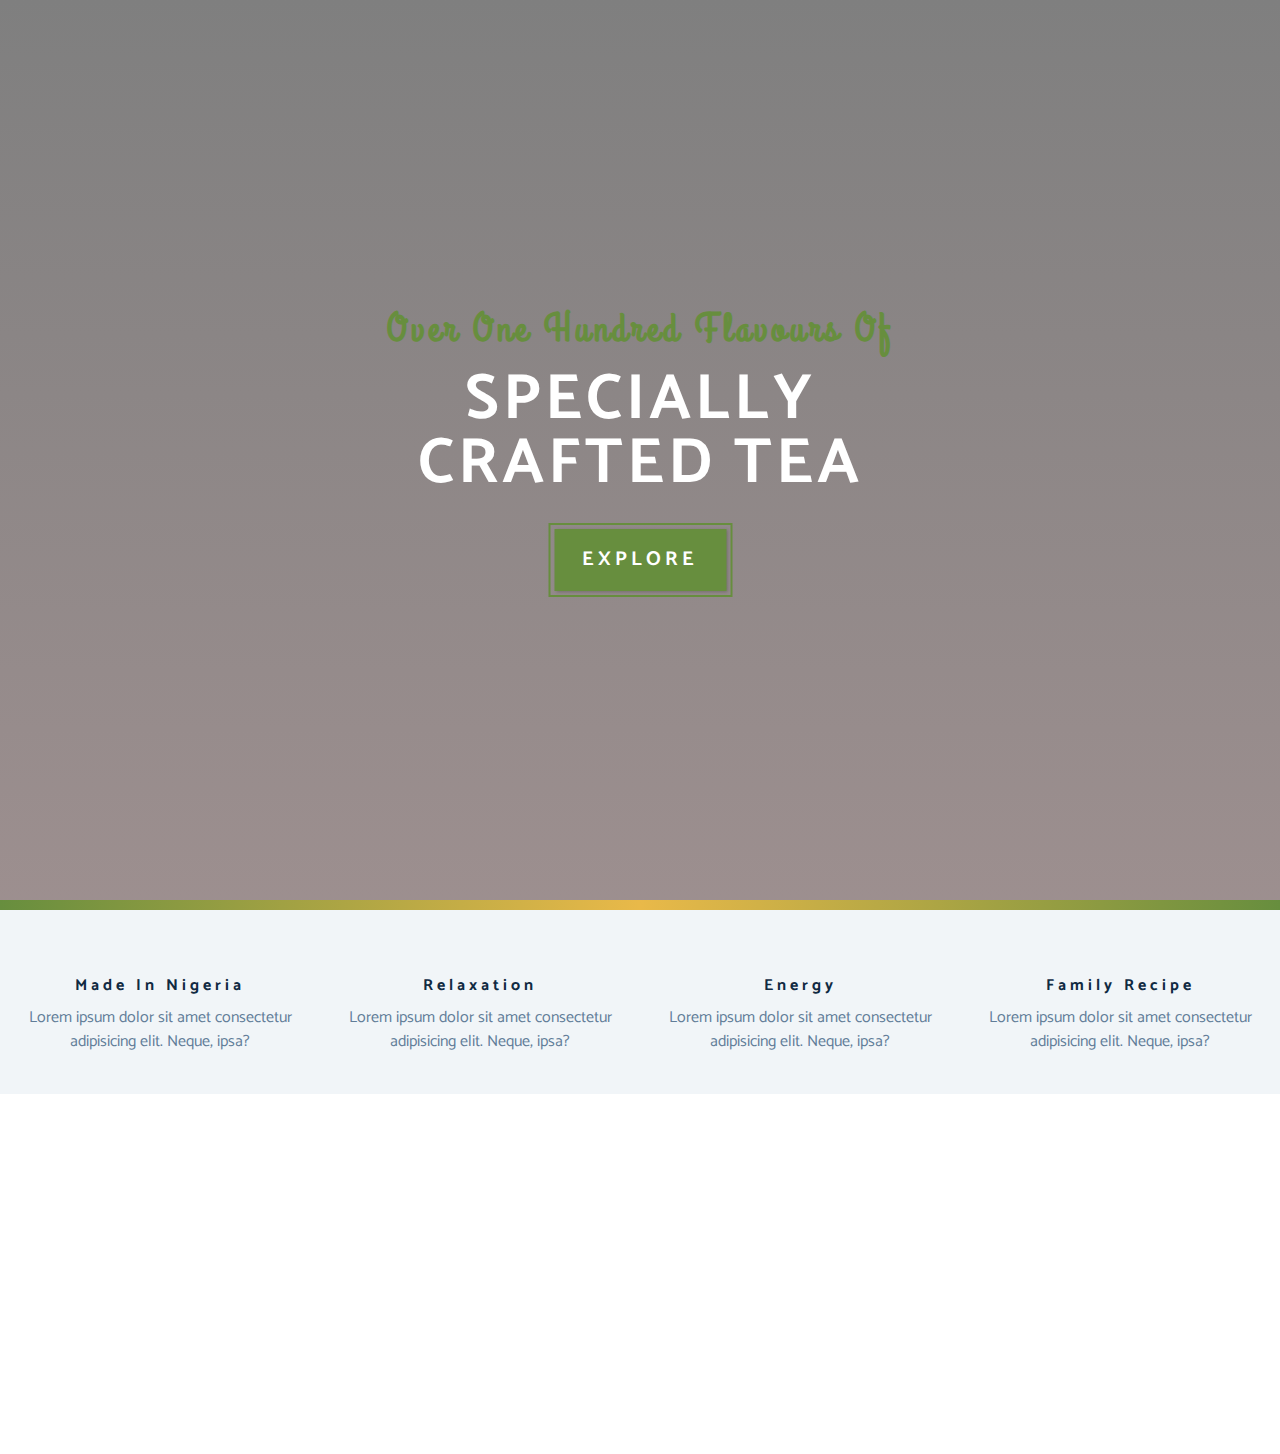
==== index.html @ cc774af3 "first commit for header and skills section" ====
<!DOCTYPE html>
<html lang="en">
  <head>
    <meta charset="UTF-8" />
    <meta name="viewport" content="width=device-width, initial-scale=1.0" />
    <meta http-equiv="X-UA-Compatible" content="ie=edge" />
    <title>Tea Station || Home</title>
    <!-- font-awesome -->
    <link
      rel="stylesheet"
      href="./fontawesome-free-5.12.1-web/css/all.min.css"
    />
    <!-- custom css -->
    <link rel="stylesheet" href="./css/styles.css" />
  </head>
  <body>
    <!-- navbar -->
    <!-- header -->
    <header class="header">
      <div class="banner">
        <h2>Over one hundred flavours of</h2>
        <h1>Specially <br> crafted Tea</h1>
        <a href="./skills.html" class="btn banner-btn">Explore</a>

      </div>

    </header>

    <div class="content-divider"></div>
    <!-- Skills Section -->
    <section class="skills clearfix">
      <!-- single skill -->
      <article class="skill">
        <span class="skill-icon">
          <i class="fas fa-mug-hot"></i>
        </span>
        <h4 class="skill-title">Made in Nigeria</h4>
        <p class="skill-text">Lorem ipsum dolor sit amet consectetur adipisicing elit. Neque, ipsa?</p>
      </article>
      <article class="skill">
        <span class="skill-icon">
          <i class="fas fa-glass-cheers"></i>
        </span>
        <h4 class="skill-title">Relaxation</h4>
        <p class="skill-text">Lorem ipsum dolor sit amet consectetur adipisicing elit. Neque, ipsa?</p>
      </article>
      <article class="skill">
        <span class="skill-icon">
          <i class="fas fa-bomb"></i>
        </span>
        <h4 class="skill-title">Energy</h4>
        <p class="skill-text">Lorem ipsum dolor sit amet consectetur adipisicing elit. Neque, ipsa?</p>
      </article>
      <article class="skill">
        <span class="skill-icon">
          <i class="fas fa-mortar-pestle"></i>
        </span>
        <h4 class="skill-title">Family Recipe</h4>
        <p class="skill-text">Lorem ipsum dolor sit amet consectetur adipisicing elit. Neque, ipsa?</p>
      </article>

      </article>
    </section>
    <br>
    <br>
    <br>
    <br>
    <br><br>
    <br>
    <br>
    <br><br>
    <br>
    <br><br>
    <br>
    <br>


    <script src="app.js"></script>
  </body>
</html>
---- css/styles.css ----
/* ================
Imports
================ */

@import url("https://fonts.googleapis.com/css?family=Catamaran:400,700|Grand+Hotel");

/* ==============
Variables
============== */

:root {
  --clr-primary: #678e3e;
  --clr-primary-light: #beed8c;
  --clr-grey-1: #102a42;
  --clr-grey-5: #617d98;
  --clr-grey-10: #f1f5f8;
  --clr-white: #fff;
  --ff-primary: "Catamaran", sans-serif;
  --ff-secondary: "Grand Hotel", cursive;
  --transition: all 0.3s linear;
  --spacing: 0.25rem;
  --radius: 0.5rem;
}
* {
  margin: 0;
  padding: 0;
  box-sizing: border-box;
}
body {
  font-family: var(--ff-primary);
  background: var(--clr-white);
  color: var(--clr-grey-1);
  line-height: 1.5;
  font-size: 0.875rem;
}
a {
  text-decoration: none;
}
img {
  width: 100%;
  display: block;
}
h1,
h2,
h3,
h4 {
  letter-spacing: var(--spacing);
  text-transform: capitalize;
  line-height: 1.25;
  margin-bottom: 0.75rem;
}
h1 {
  font-size: 3rem;
}
h2 {
  font-size: 2rem;
}
h3 {
  font-size: 1.5rem;
}
h4 {
  font-size: 0.875rem;
}
p {
  margin-bottom: 1.25rem;
}
@media screen and (min-width: 800px) {
  h1 {
    font-size: 4rem;
  }
  h2 {
    font-size: 2.5rem;
  }
  h3 {
    font-size: 2rem;
  }
  h4 {
    font-size: 1rem;
  }
  body {
    font-size: 1rem;
  }
  h1,
  h2,
  h3,
  h4 {
    line-height: 1;
  }
}
/* more global css */

.btn {
  text-transform: uppercase;
  background: var(--clr-primary);
  color: var(--clr-white);
  padding: 0.75rem 1rem;
  letter-spacing: var(--spacing);
  display: inline-block;
  font-weight: 700;
  transition: var(--transition);
  font-size: 1rem;
  border: none;
  cursor: pointer;
  box-shadow: 1px 1px 3px rgba(0, 0, 0, 0.2);
}
.btn:hover {
  color: var(--clr-primary);
  background: var(--clr-primary-light);
}
.clearfix::after,
.clearfix::before {
  content: "";
  clear: both;
  display: table;
}
/* ================
Variables
================ */
.header {
  min-height: 100vh;
  background: linear-gradient(rgba(0, 0, 0, 0.5), rgba(59, 32, 32, 0.5)),
    url("../images/main-bcg.jpeg") center/cover no-repeat fixed;
  position: relative;
  /* animation: ; */
  overflow-x: hidden;
}
.banner {
  /* display: inline-block; */
  position: absolute;
  top: 50%;
  left: 50%;
  text-align: center;
  transform: translate(-50%, -50%);
}
.banner h2 {
  font-family: var(--ff-secondary);
  color: var(--clr-primary);
  /* animation: ; */
}
.banner h1 {
  text-transform: uppercase;
  color: var(--clr-white);
  margin-top: 1.25rem;
  margin-bottom: 2rem;
  /* animation: ; */
}
.banner-btn {
  outline: 0.125rem solid var(--clr-primary);
  outline-offset: 0.25rem;
  font-size: 1.25rem;
  padding: 1rem 1.75rem;
}
/* Content Divider */
.content-divider {
  height: 0.6rem;
  background: linear-gradient(
    to left,
    var(--clr-primary),
    #e9b949,
    var(--clr-primary)
  );
}
/*
=============
Skills 
============= */
.skills {
  background: var(--clr-grey-10);
}
.skill {
  /* float: left; */
  /* width: 350px; */
  padding: 2.5rem 0;
  text-align: center;
  transition: var(--transition);
}
.skill-icon {
  font-size: 2.5rem;
  margin-bottom: 1.25rem;
  transition: var(--transition);
  display: inline-block;
  color: var(--clr-primary);
}
.skill-text {
  color: var(--clr-grey-5);
  max-width: 17rem;
  margin: 0 auto;
}
.skill:hover {
  background: var(--clr-white);
  box-shadow: 0 2px var(--clr-primary);
}
.skill:hover .skill-icon {
  transform: translateY(-20%);
}
@media screen and (min-width: 576px) {
  .skill {
    float: left;
    width: 50%;
    /* margin: 0 30px; */
  }
}
@media screen and (min-width: 1200px) {
  .skill {
    width: 25%;
    /* margin: 0 30px; */
  }
}
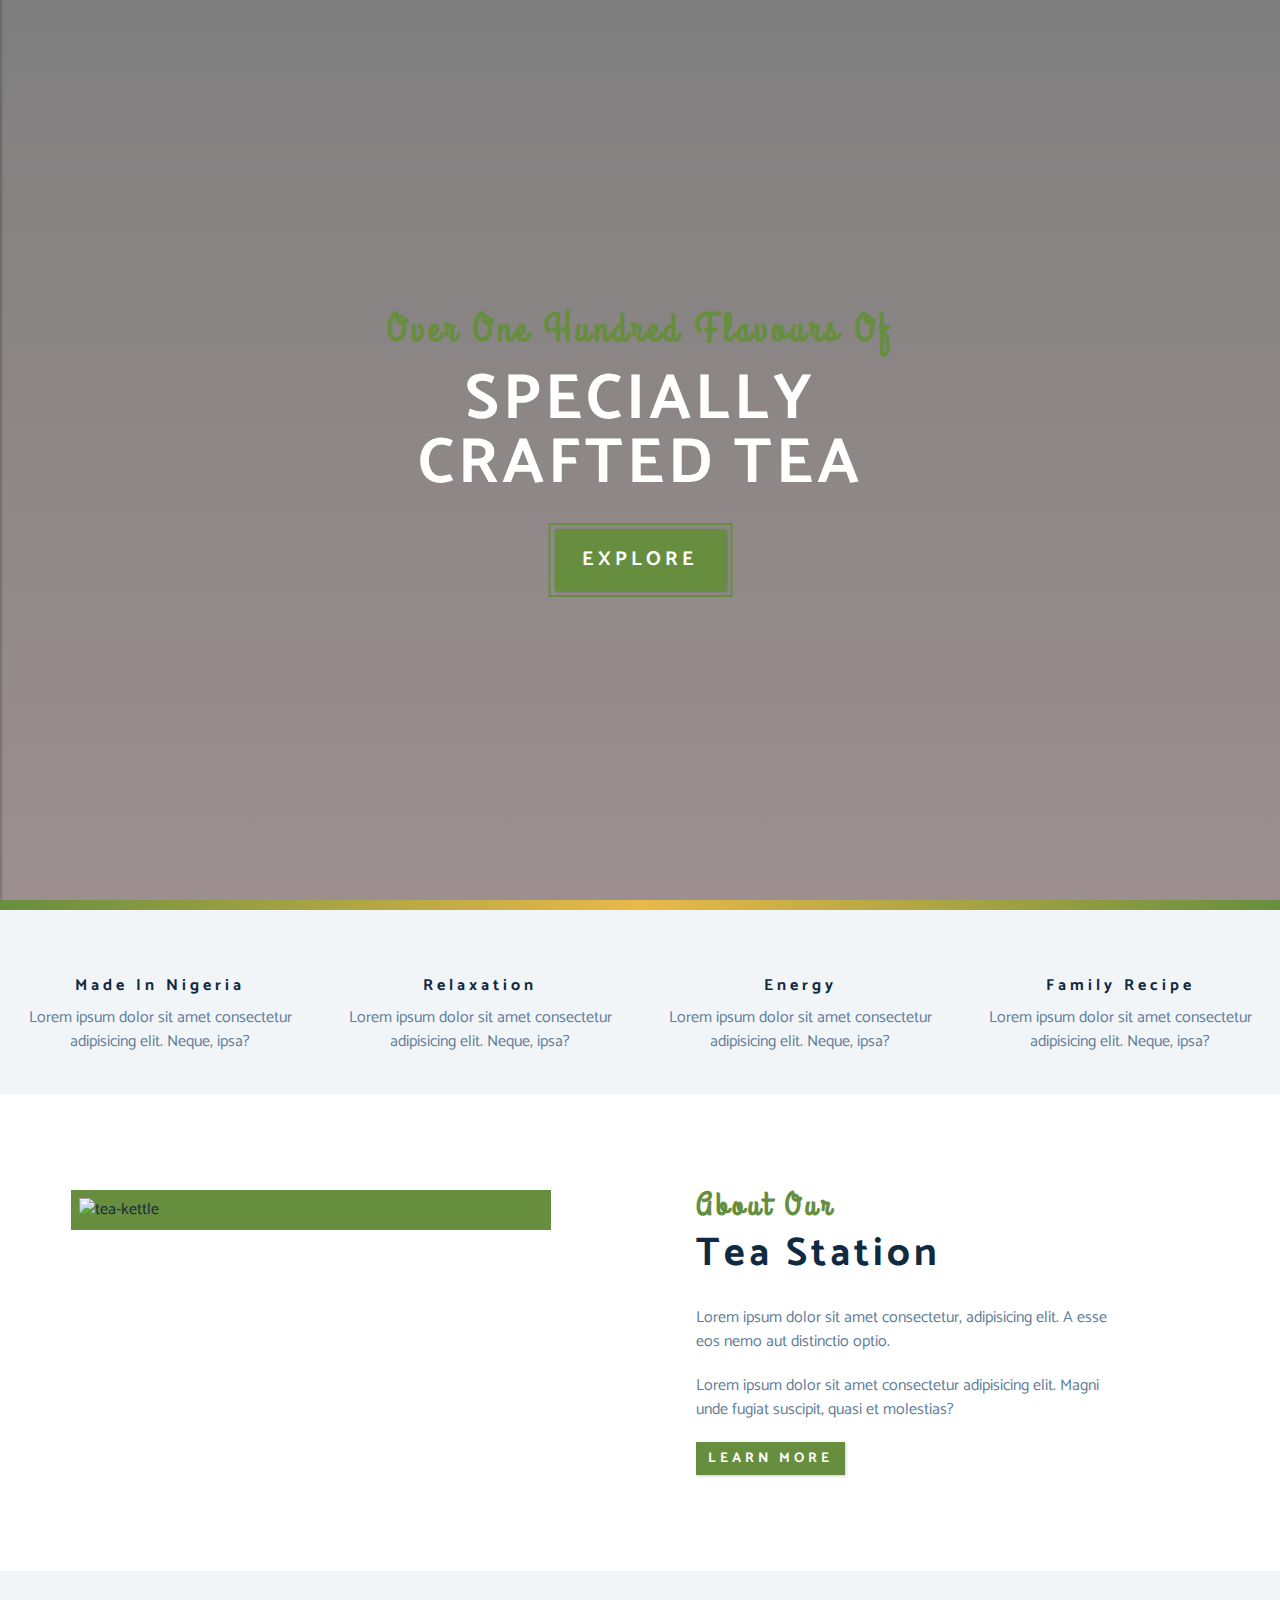
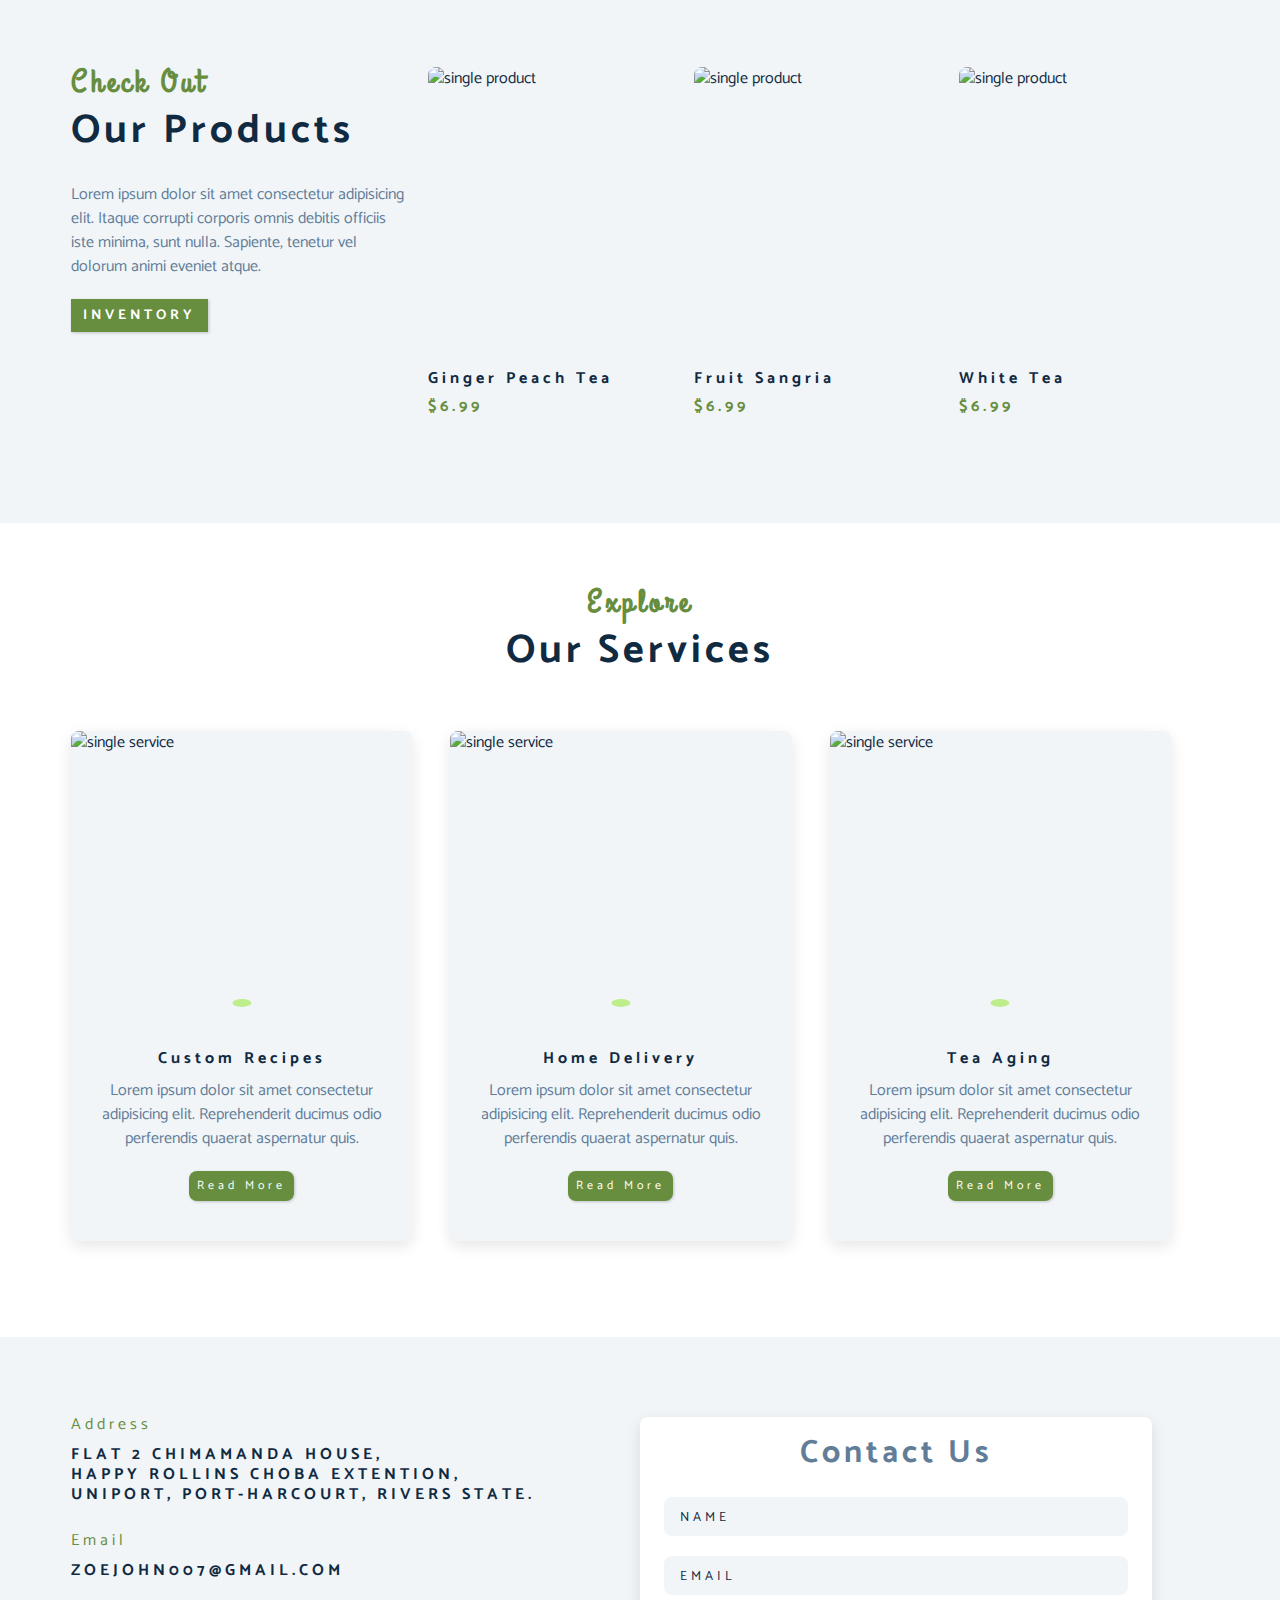
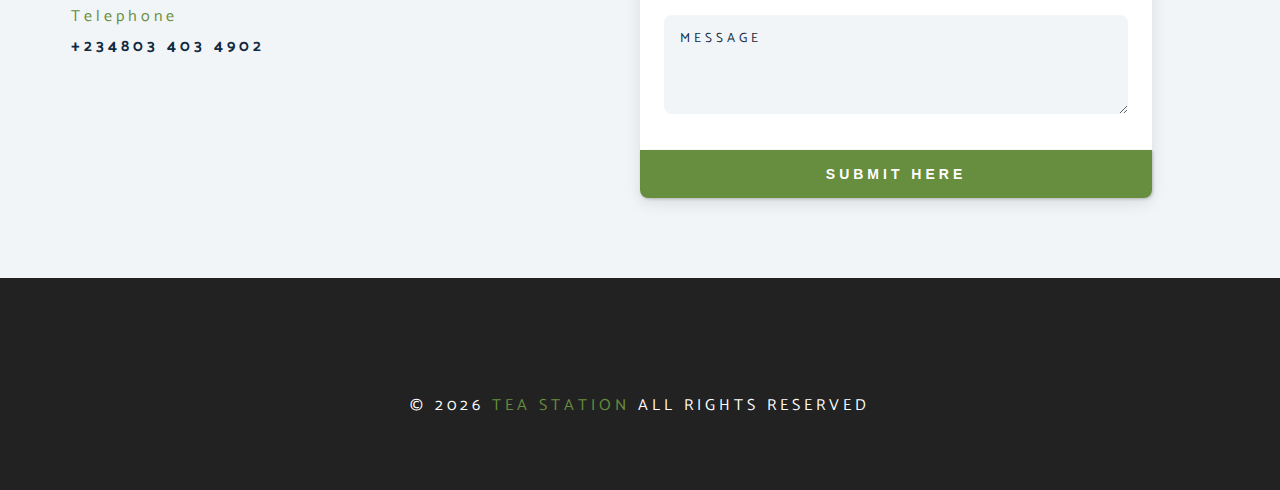
==== commit 8b6097ba: "overall commit" ====
--- a/index.html
+++ b/index.html
@@ -15,6 +15,24 @@
   </head>
   <body>
     <!-- navbar -->
+    <!-- nav button -->
+    <span class="nav-btn" id="nav-btn">
+      <i class="fas fa-bars"></i>
+    </span>
+    <nav class="navbar" id="navbar">
+      <div class="navbar-header">
+        <span class="nav-close" id="nav-close">
+          <i class="fas fa-times"></i>
+        </span>
+      </div>
+      <ul class="nav-items">
+        <li><a href="index.html" class="nav-link">home</a></li>
+        <li><a href="skills.html" class="nav-link">skills</a></li>
+        <li><a href="about.html" class="nav-link">about</a></li>
+        <li><a href="products.html" class="nav-link">products</a></li>
+      </ul>
+    </nav>
+    <!-- end of navbar -->
     <!-- header -->
     <header class="header">
       <div class="banner">
@@ -61,20 +79,256 @@
 
       </article>
     </section>
-    <br>
-    <br>
-    <br>
-    <br>
-    <br><br>
-    <br>
-    <br>
-    <br><br>
-    <br>
-    <br><br>
-    <br>
-    <br>
-
-
-    <script src="app.js"></script>
+
+    <!-- About Section -->
+    <section>
+      <div class="section-center clearfix">
+        <!-- about-img -->
+        <article class="about-img">
+          <div class="about-picture-container">
+            <img src="./images/about-bcg.jpeg" alt="tea-kettle" class="about-picture">
+          </div>
+
+        </article>
+        <!-- about-title -->
+        <article class="about-info">
+          <!-- section-title -->
+          <div class="section-title">
+            <h3>about our</h3>
+            <h2>tea station</h2>
+          </div>
+          <!-- end of section title -->
+          <p class="about-text">Lorem ipsum dolor sit amet consectetur, adipisicing elit. A esse eos nemo aut distinctio optio.</p>
+          <p class="about-text">Lorem ipsum dolor sit amet consectetur adipisicing elit. Magni unde fugiat suscipit, quasi et molestias?</p>
+          <a href="about.html" class="btn">Learn more</a>
+        </article>
+      </div>
+    </section>
+    <!-- End of About Section -->
+    <!-- Products -->
+      <section class="products">
+        <div class="section-center clearfix">
+          <article class="products-info">
+                <!-- section-title -->
+                <div class="section-title">
+                  <h3>check out</h3>
+                  <h2>our products</h2>
+                </div>
+                <!-- end of section title -->
+                <p class="product-text">
+                  Lorem ipsum dolor sit amet consectetur adipisicing elit. Itaque corrupti corporis omnis debitis officiis iste minima, sunt nulla. Sapiente, tenetur vel dolorum animi eveniet atque.
+                </p>
+                <a href="products.html" class="btn">Inventory</a>
+
+          </article>
+          <article class="products-inventory">
+            <!-- Single Product -->
+            <div class="product">
+              <img src="./images/product-1.jpeg" alt="single product" class="product-img">
+              <h4 class="product-title">ginger peach tea</h4>
+              <h4 class="product-price">$6.99</h4>
+            </div>
+            <!-- End of Single Product -->
+              <!-- Single Product -->
+              <div class="product">
+                <img src="./images/product-2.jpeg" alt="single product" class="product-img">
+                <h4 class="product-title">fruit sangria</h4>
+                <h4 class="product-price">$6.99</h4>
+              </div>
+              <!-- End of Single Product -->
+                <!-- Single Product -->
+                <div class="product">
+                  <img src="./images/product-3.jpeg" alt="single product" class="product-img">
+                  <h4 class="product-title">white tea</h4>
+                  <h4 class="product-price">$6.99</h4>
+                </div>
+                <!-- End of Single Product -->
+          </article>
+        </div>
+
+
+      </section>
+    <!-- End of Products -->
+    <!-- Services -->
+    <section class="services">
+      <!-- section-title -->
+      <div class="section-title services-title">
+        <h3>explore</h3>
+        <h2>our services</h2>
+      </div>
+      <!-- End of Section-title -->
+      <div class="section-center clearfix">
+        <!-- single card -->
+        <article class="service-card">
+          <div class="service-img-container">
+            <!-- img -->
+            <img src="./images/product-1.jpeg" alt="single service" class="service-img">
+            <!-- Service Icon -->
+            <span class="service-icon">
+              <i class="fas fa-mortar-pestle fa-fw"></i>
+            </span>
+          </div>
+          <!-- Service Info -->
+          <div class="service-info">
+            <h4>custom recipes</h4>
+            <p>
+              Lorem ipsum dolor sit amet consectetur adipisicing elit. Reprehenderit ducimus odio perferendis quaerat aspernatur quis.
+            </p>
+            <a href="products.html" class="btn service-btn">
+              read more
+            </a>
+          </div>
+
+        </article>
+        <!-- End of single card -->
+        <!-- Single Card -->
+        <article class="service-card">
+          <div class="service-img-container">
+            <!-- img -->
+            <img src="./images/product-2.jpeg" alt="single service" class="service-img">
+            <!-- Service Icon -->
+            <span class="service-icon">
+              <i class="fas fa-home fa-fw"></i>
+            </span>
+          </div>
+          <!-- Service Info -->
+          <div class="service-info">
+            <h4>home delivery</h4>
+            <p>
+              Lorem ipsum dolor sit amet consectetur adipisicing elit. Reprehenderit ducimus odio perferendis quaerat aspernatur
+              quis.
+            </p>
+            <a href="products.html" class="btn service-btn">
+              read more
+            </a>
+          </div>
+        
+        </article>
+        <!-- End of single card -->
+        <!-- Single Card -->
+        <article class="service-card">
+          <div class="service-img-container">
+            <!-- img -->
+            <img src="./images/product-3.jpeg" alt="single service" class="service-img">
+            <!-- Service Icon -->
+            <span class="service-icon">
+              <i class="fas fa-mug-hot fa-fw"></i>
+            </span>
+          </div>
+          <!-- Service Info -->
+          <div class="service-info">
+            <h4>tea aging</h4>
+            <p>
+              Lorem ipsum dolor sit amet consectetur adipisicing elit. Reprehenderit ducimus odio perferendis quaerat aspernatur
+              quis.
+            </p>
+            <a href="products.html" class="btn service-btn">
+              read more
+            </a>
+          </div>
+        
+        </article>
+        <!-- End of single card -->
+      </div>
+    </section>
+    <!-- End of Services -->
+    <!-- contact -->
+    <section class="contact">
+      <div class="section-center clearfix">
+        <!-- contact info -->
+        <article class="contact-info">
+          <!-- contact item -->
+          <div class="contact-item">
+            <h4 class="contact-title">
+              <span class="contact-icon">
+                <i class="fas fa-location-arrow"></i>
+              </span>
+              address
+            </h4>
+            <h4 class="contact-text">
+              Flat 2 Chimamanda House,<br>
+              Happy Rollins Choba extention, <br>
+              Uniport, Port-Harcourt, Rivers State.
+            </h4>
+          </div>
+          <!-- end of contact item -->
+          <!-- contact item -->
+          <div class="contact-item">
+            <h4 class="contact-title">
+              <span class="contact-icon">
+                <i class="fas fa-envelope"></i>
+              </span>
+              email
+            </h4>
+            <h4 class="contact-text">
+              zoejohn007@gmail.com
+            </h4>
+          </div>
+          <!-- end of contact item -->
+          <!-- contact item -->
+          <div class="contact-item">
+            <h4 class="contact-title">
+              <span class="contact-icon">
+                <i class="fas fa-phone"></i>
+              </span>
+              telephone
+            </h4>
+            <h4 class="contact-text">
+              +234803 403 4902
+            </h4>
+          </div>
+          <!-- end of contact item -->
+        </article>
+        <!-- contact form -->
+        <article class="contact-form">
+          <h3>contact us</h3>
+          <form action="https://formspree.io/f/xpzkkqda" method="POST">
+            <div class="form-group">
+              <!-- inputs -->
+              <input type="text" placeholder="name" class="form-control" name="name">
+              <input type="email" placeholder="email" class="form-control" name="email">
+              <textarea name="message" rows="5" placeholder="message" class="form-control"></textarea>
+            </div>
+            <!-- button -->
+            <button type="submit" class="btn submit-btn">submit here</button>
+          </form>
+
+        </article>
+      </div>
+    </section>
+    <!-- end of contact -->
+    <!-- footer -->
+    <footer class="footer">
+      <div class="section-center">
+        <div class="social-icons">
+          <!-- social icon -->
+          <a href="#" class="social-icon">
+            <i class="fab fa-facebook"></i>
+          </a>
+          <!-- end of social icon -->
+          <!-- social icon -->
+          <a href="#" class="social-icon">
+            <i class="fab fa-twitter"></i>
+          </a>
+          <!-- end of social icon -->
+          <!-- social icon -->
+          <a href="#" class="social-icon">
+            <i class="fab fa-instagram"></i>
+          </a>
+          <!-- end of social icon -->
+
+        </div>
+        <h4 class="footer-text">
+          &copy; 
+          <span id="date"></span> 
+          <span class="company">tea station</span> 
+          all rights reserved
+        </h4>
+      </div>
+    </footer>
+    <!-- end of footer -->
+
+
+    <script src="./app.js"></script>
   </body>
 </html>
--- a/css/styles.css
+++ b/css/styles.css
@@ -93,12 +93,12 @@
   text-transform: uppercase;
   background: var(--clr-primary);
   color: var(--clr-white);
-  padding: 0.75rem 1rem;
+  padding: 0.375rem 0.75rem;
   letter-spacing: var(--spacing);
   display: inline-block;
   font-weight: 700;
   transition: var(--transition);
-  font-size: 1rem;
+  font-size: 0.875rem;
   border: none;
   cursor: pointer;
   box-shadow: 1px 1px 3px rgba(0, 0, 0, 0.2);
@@ -113,8 +113,162 @@
   clear: both;
   display: table;
 }
+.section-title h3 {
+  font-family: var(--ff-secondary);
+  color: var(--clr-primary);
+}
+.section-title {
+  margin-bottom: 2rem;
+}
+.section-center {
+  padding: 4rem 0;
+  width: 85vw;
+  margin: 0 auto;
+  max-width: 1170px;
+}
+@media screen and (min-width: 992px) {
+  .section-center {
+    width: 95vw;
+    padding: 4rem 1rem;
+  }
+}
 /* ================
-Variables
+Animations
+================ */
+@keyframes bounce {
+  0% {
+    transform: scale(1);
+  }
+  50% {
+    transform: scale(2);
+  }
+  100% {
+    transform: scale(1);
+  }
+}
+@keyframes slideFromRight {
+  0% {
+    transform: translateX(1000px);
+    opacity: 0;
+  }
+  50% {
+    transform: translateX(-200px);
+    opacity: 0.5;
+  }
+  75% {
+    transform: translateX(50px);
+    opacity: 0.75;
+  }
+  100% {
+    transform: translateX(0px);
+    opacity: 1;
+  }
+}
+@keyframes slideFromLeft {
+  0% {
+    transform: translateX(-1000px);
+    opacity: 0;
+  }
+  50% {
+    transform: translateX(200px);
+    opacity: 0.5;
+  }
+  75% {
+    transform: translateX(-50px);
+    opacity: 0.75;
+  }
+  100% {
+    transform: translateX(0px);
+    opacity: 1;
+  }
+}
+@keyframes show {
+  0% {
+    transform: scale(1.5);
+    opacity: 0;
+  }
+  50% {
+    transform: scale(2);
+    opacity: 0.5;
+  }
+  100% {
+    transform: scale(1);
+    opacity: 1;
+  }
+}
+/* ================
+Navbar
+================ */
+.nav-btn {
+  position: fixed;
+  top: 5%;
+  left: 5%;
+  font-size: 2.5rem;
+  color: var(--clr-primary);
+  z-index: 1;
+  cursor: pointer;
+  /* animation */
+  animation: bounce 2s ease infinite;
+}
+
+/* navbar */
+.navbar {
+  position: fixed;
+  top: 0;
+  left: 0;
+  bottom: 0;
+  right: 0;
+  /* width: 30%;
+  height: 100%; */
+  background: var(--clr-grey-10);
+  z-index: 2;
+  box-shadow: 2px 0 2px rgba(0, 0, 0, 0.2);
+  /* hide navbar */
+  transform: translateX(-100%);
+  transition: var(--transition);
+}
+.showNav {
+  transform: translate(0);
+}
+.navbar-header {
+  text-align: right;
+  padding-right: 1rem;
+}
+.nav-close {
+  font-size: 2.5rem;
+  cursor: pointer;
+  color: #f29c9c;
+  transition: var(--transition);
+}
+.nav-close:hover {
+  color: #bb2525;
+}
+.nav-items {
+  list-style-type: none;
+}
+.nav-link {
+  display: block;
+  font-size: 1.5rem;
+  padding: 0.25rem 1rem;
+  text-transform: uppercase;
+  letter-spacing: var(--spacing);
+  color: var(--clr-grey-5);
+  transition: var(--transition);
+}
+.nav-link:hover {
+  background: var(--clr-primary-light);
+  color: var(--clr-primary);
+  padding-left: 1.5rem;
+  border-left: 0.25rem solid var(--clr-primary);
+}
+@media screen and (min-width: 768px) {
+  .navbar {
+    width: 30vw;
+    max-width: 20rem;
+  }
+}
+/* ================
+Header
 ================ */
 .header {
   min-height: 100vh;
@@ -136,6 +290,7 @@
   font-family: var(--ff-secondary);
   color: var(--clr-primary);
   /* animation: ; */
+  animation: slideFromRight 5s ease-in-out 1;
 }
 .banner h1 {
   text-transform: uppercase;
@@ -143,12 +298,14 @@
   margin-top: 1.25rem;
   margin-bottom: 2rem;
   /* animation: ; */
+  animation: slideFromLeft 5s ease-in-out 1;
 }
 .banner-btn {
   outline: 0.125rem solid var(--clr-primary);
   outline-offset: 0.25rem;
   font-size: 1.25rem;
   padding: 1rem 1.75rem;
+  animation: show 5s linear 1;
 }
 /* Content Divider */
 .content-divider {
@@ -206,3 +363,260 @@
     /* margin: 0 30px; */
   }
 }
+
+/*
+=============
+About 
+============= */
+.about-img,
+.about-info {
+  padding: 2rem 0;
+}
+.about-picture-container {
+  background: var(--clr-primary);
+  border: var(--clr-primary) solid 0.5rem;
+  max-width: 30rem;
+  overflow: hidden;
+}
+.about-picture {
+  transition: var(--transition);
+}
+.about-picture-container:hover .about-picture {
+  opacity: 0.5;
+  transform: scale(1.2);
+  max-width: 30rem;
+}
+.about-text {
+  max-width: 26rem;
+  color: var(--clr-grey-5);
+}
+@media screen and (min-width: 992px) {
+  .about-img,
+  .about-info {
+    float: left;
+    width: 50%;
+  }
+  .about-info {
+    padding-left: 3.5rem;
+  }
+}
+/*
+=============
+Products 
+============= */
+.products {
+  background: var(--clr-grey-10);
+}
+.products article {
+  padding: 2rem 0;
+}
+.product-text {
+  color: var(--clr-grey-5);
+  max-width: 26rem;
+}
+.product {
+  margin-bottom: 2rem;
+}
+.product-img {
+  border-radius: var(--radius);
+  margin-bottom: 2rem;
+  height: 17rem;
+  object-fit: cover;
+}
+.product-price {
+  color: var(--clr-primary);
+}
+@media screen and (min-width: 768px) {
+  .product {
+    float: left;
+    width: 50%;
+    padding-right: 2rem;
+  }
+}
+@media screen and (min-width: 992px) {
+  .product {
+    width: 33.3%;
+  }
+}
+@media screen and (min-width: 1200px) {
+  .products-info {
+    float: left;
+    width: 30%;
+  }
+  .products-inventory {
+    float: left;
+    width: 70%;
+  }
+  .product {
+    margin-bottom: 0;
+    padding: 0 1rem;
+  }
+}
+/* ================
+Services
+================ */
+.services-title {
+  margin-top: 4rem;
+  margin-bottom: -3rem;
+  text-align: center;
+}
+.service-card {
+  margin: 2rem 0;
+  background: var(--clr-grey-10);
+  border-radius: var(--radius);
+  box-shadow: 0 5px 15px rgba(0, 0, 0, 0.1);
+  transition: var(--transition);
+}
+.service-card:hover {
+  transform: scale(1.02);
+  box-shadow: 0 5px 15px rgba(0, 0, 0, 0.2);
+}
+.service-img {
+  height: 17rem;
+  object-fit: cover;
+  border-top-left-radius: var(--radius);
+  border-top-right-radius: var(--radius);
+}
+.service-info {
+  text-align: center;
+  padding: 3rem 1rem 2.5rem 1rem;
+}
+.service-info p {
+  max-width: 20rem;
+  margin: 0 auto;
+  color: var(--clr-grey-5);
+}
+.service-btn {
+  font-size: 0.75rem;
+  text-transform: capitalize;
+  padding: 0.375rem 0.5rem;
+  border-radius: var(--radius);
+  font-weight: 400;
+  margin-top: 1.25rem;
+}
+@media screen and (min-width: 768px) {
+  .service-card {
+    float: left;
+    /* 100% max-width */
+    width: 45%;
+    margin-right: 5%;
+  }
+}
+@media screen and (min-width: 992px) {
+  .service-card {
+    width: 30%;
+    margin-right: 3.33%;
+  }
+}
+.service-img-container {
+  position: relative;
+}
+.service-icon {
+  position: absolute;
+  left: 50%;
+  bottom: 0;
+  font-size: 2rem;
+  color: var(--clr-primary);
+  background: var(--clr-primary-light);
+  border-radius: 50%;
+  padding: 0.25rem 0.6rem;
+  transform: translate(-50%, 50%);
+  border: 0.375rem solid var(--clr-grey-10);
+}
+/* ================
+Contact
+================ */
+.contact {
+  background: var(--clr-grey-10);
+}
+.contact-form,
+.contact-info {
+  margin: 1rem 0;
+}
+.contact-item {
+  margin-bottom: 1.75rem;
+}
+.contact-title {
+  color: var(--clr-primary);
+  font-weight: 400;
+}
+.contact-text {
+  text-transform: uppercase;
+  line-height: 1.25rem;
+}
+.contact-form {
+  background: var(--clr-white);
+  border-radius: var(--radius);
+  text-align: center;
+  box-shadow: 0 5px 15px rgba(0, 0, 0, 0.1);
+  transition: var(--transition);
+  max-width: 35rem;
+}
+.contact-form:hover {
+  box-shadow: 0 5px 15px rgba(0, 0, 0, 0.2);
+}
+.contact-form h3 {
+  padding-top: 1.25rem;
+  color: var(--clr-grey-5);
+}
+.form-group {
+  padding: 1rem 1.5rem;
+}
+.form-control {
+  display: block;
+  width: 100%;
+  padding: 0.75rem 1rem;
+  border: none;
+  margin-bottom: 1.25rem;
+  background: var(--clr-grey-10);
+  border-radius: var(--radius);
+  text-transform: uppercase;
+  letter-spacing: var(--spacing);
+}
+.form-control::placeholder {
+  font-family: var(--ff-primary);
+  color: var(--clr-grey-1);
+  text-transform: uppercase;
+  letter-spacing: var(--spacing);
+}
+.submit-btn {
+  display: block;
+  width: 100%;
+  padding: 1rem;
+  border-bottom-left-radius: var(--radius);
+  border-bottom-right-radius: var(--radius);
+}
+@media screen and (min-width: 992px) {
+  .contact-form,
+  .contact-info {
+    float: left;
+    width: 45%;
+    margin-right: 5%;
+  }
+}
+
+/* ================
+Footer
+================ */
+.footer {
+  background: #222;
+  text-align: center;
+}
+.social-icon {
+  color: white;
+  font-size: 1.5rem;
+  margin-right: 1rem;
+  transition: var(--transition);
+}
+.social-icon:hover {
+  color: var(--clr-primary);
+}
+.footer-text {
+  color: var(--clr-white);
+  margin-top: 1.25rem;
+  text-transform: uppercase;
+  font-weight: 400;
+}
+.company {
+  color: var(--clr-primary);
+}
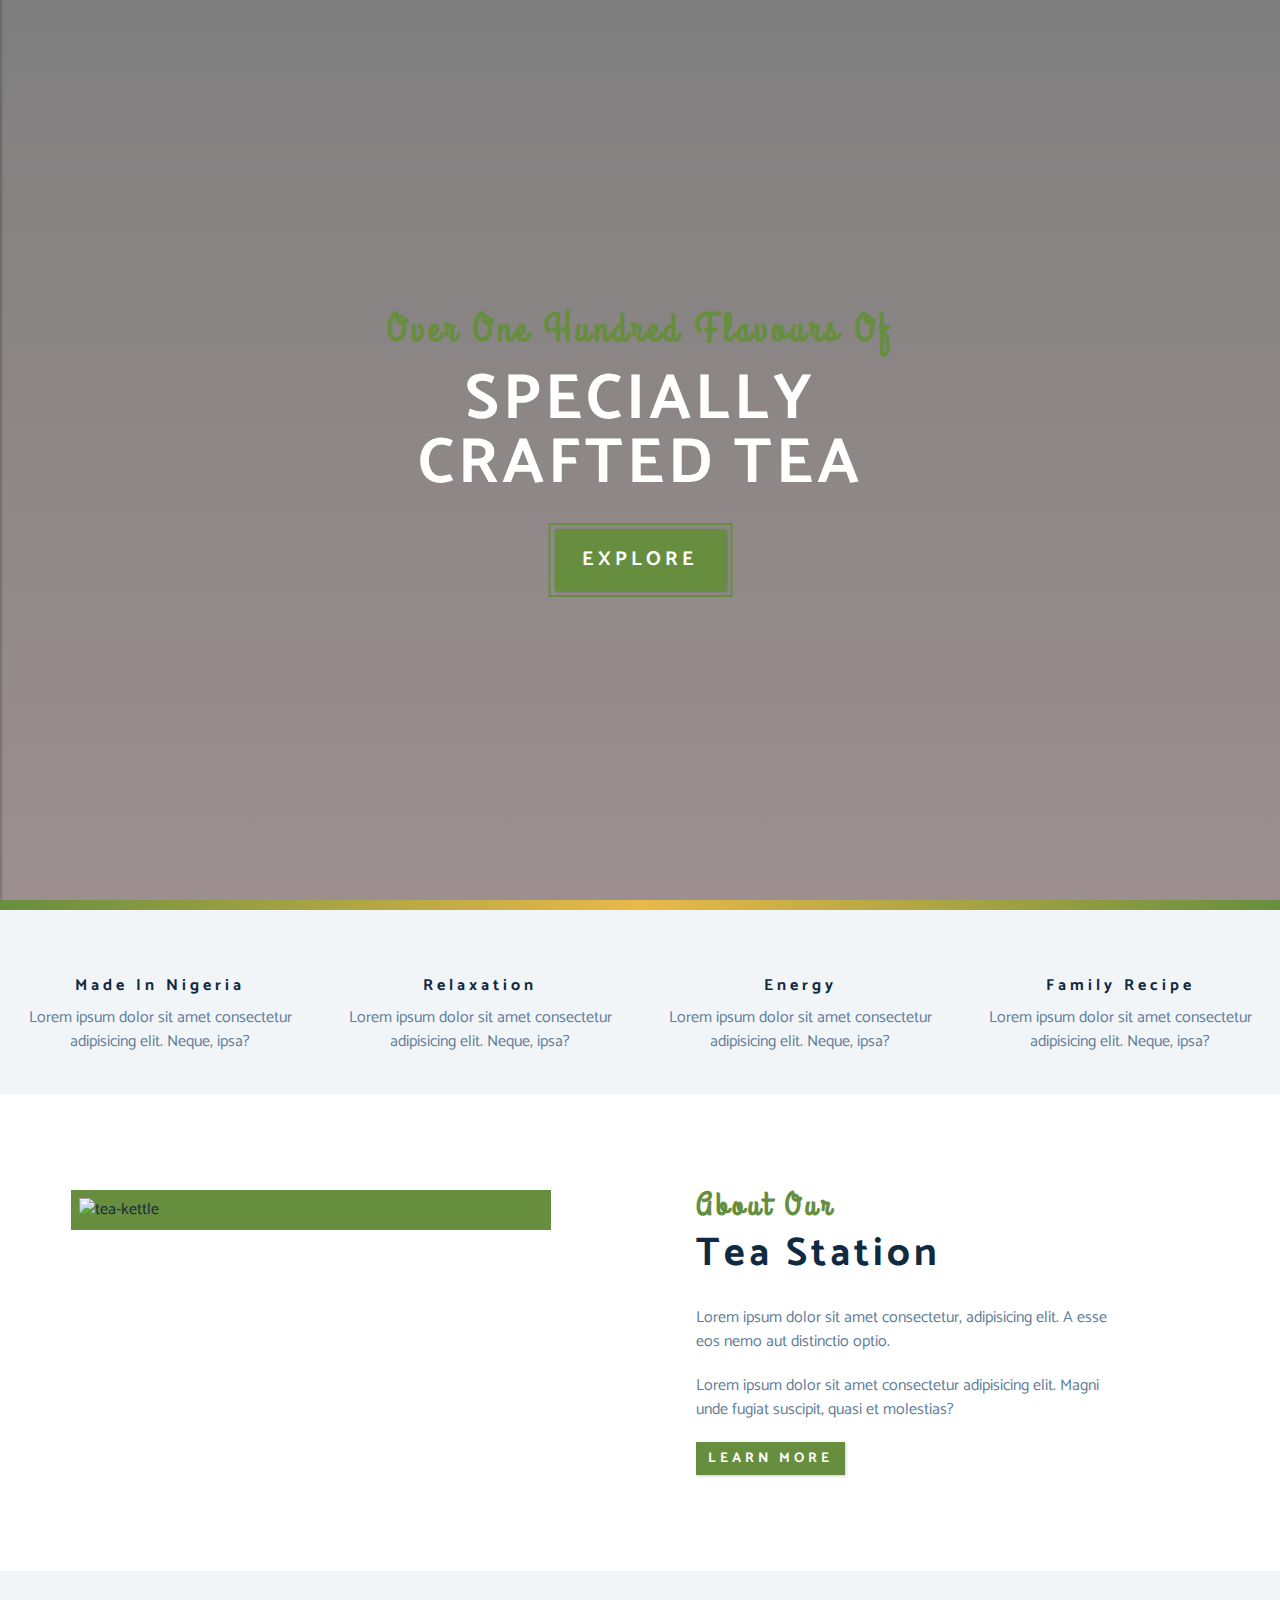
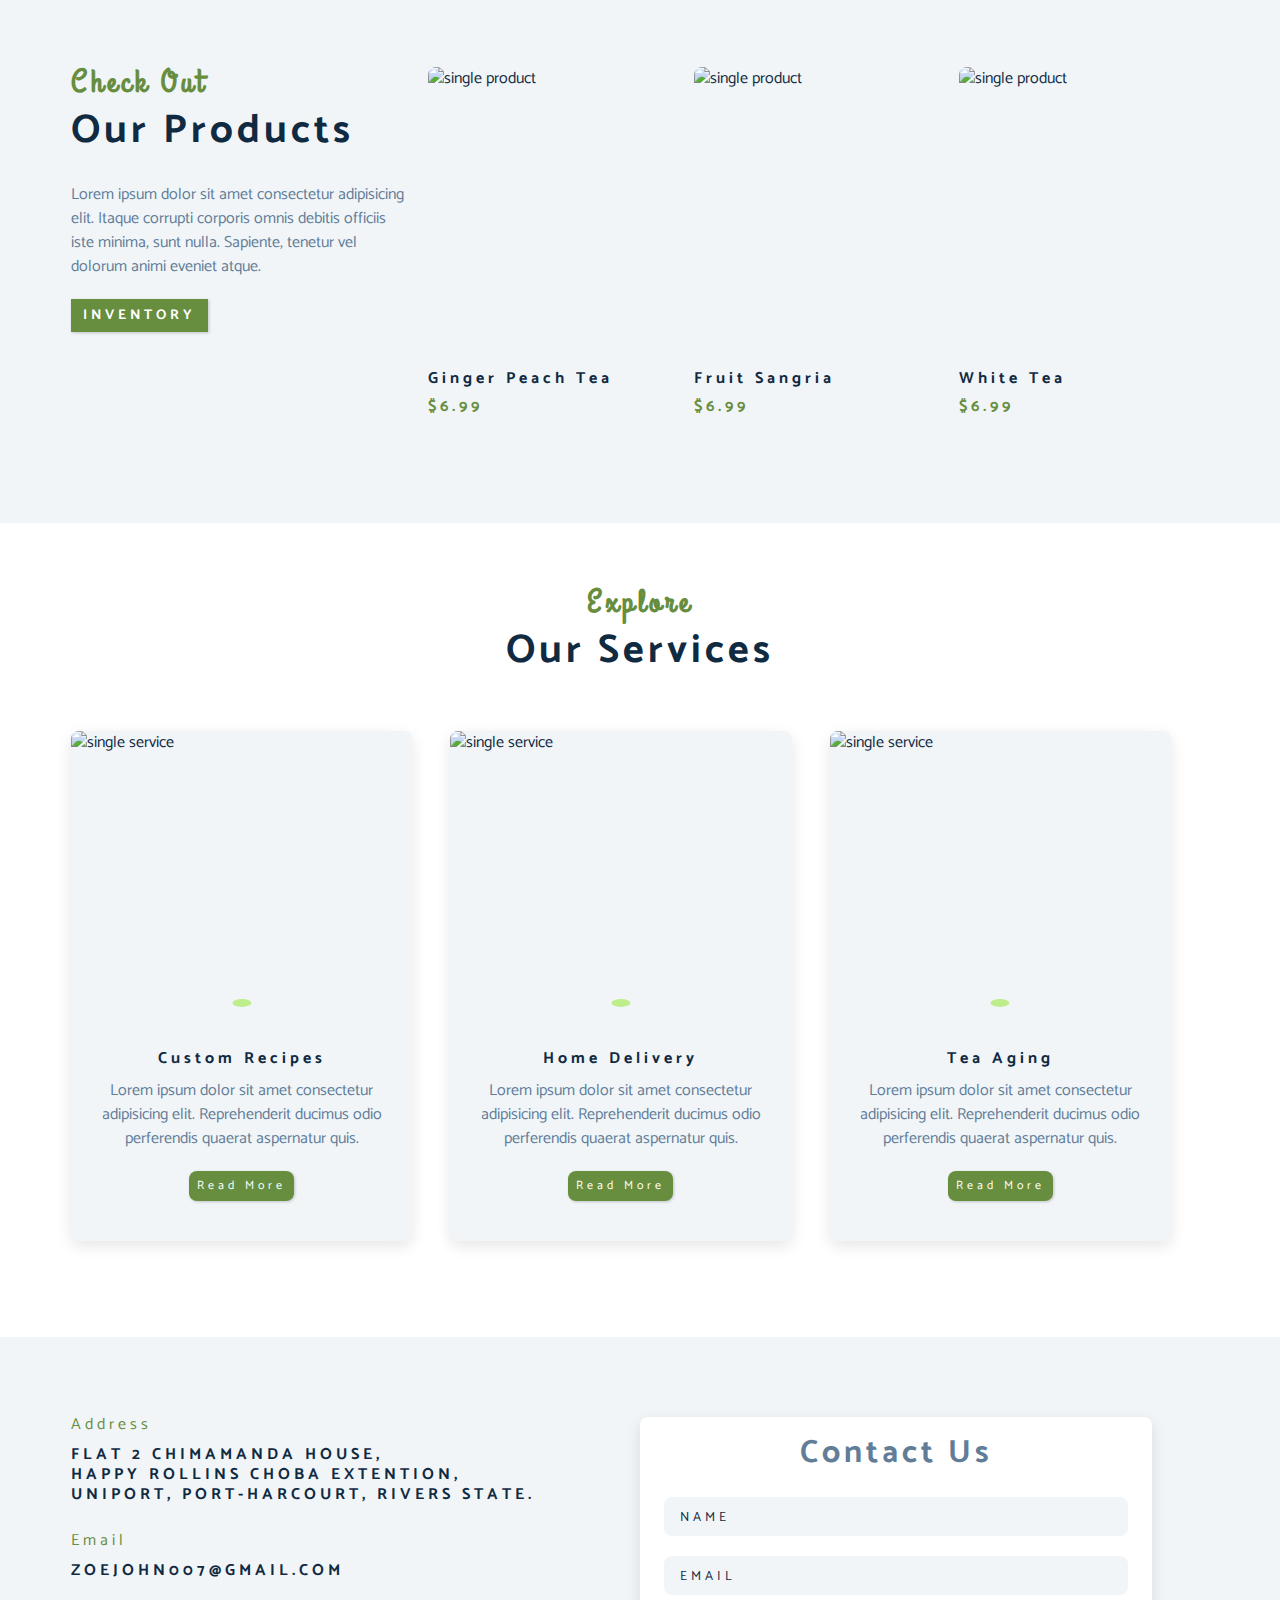
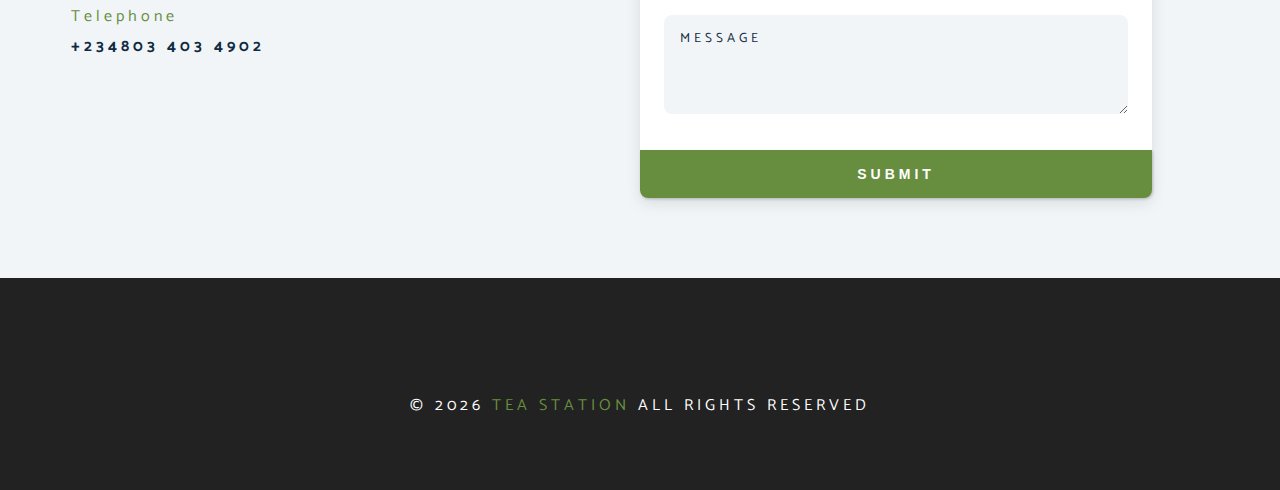
==== commit aaa45007: "final commit" ====
--- a/index.html
+++ b/index.html
@@ -290,7 +290,7 @@
               <textarea name="message" rows="5" placeholder="message" class="form-control"></textarea>
             </div>
             <!-- button -->
-            <button type="submit" class="btn submit-btn">submit here</button>
+            <button type="submit" class="btn submit-btn">submit</button>
           </form>
 
         </article>
